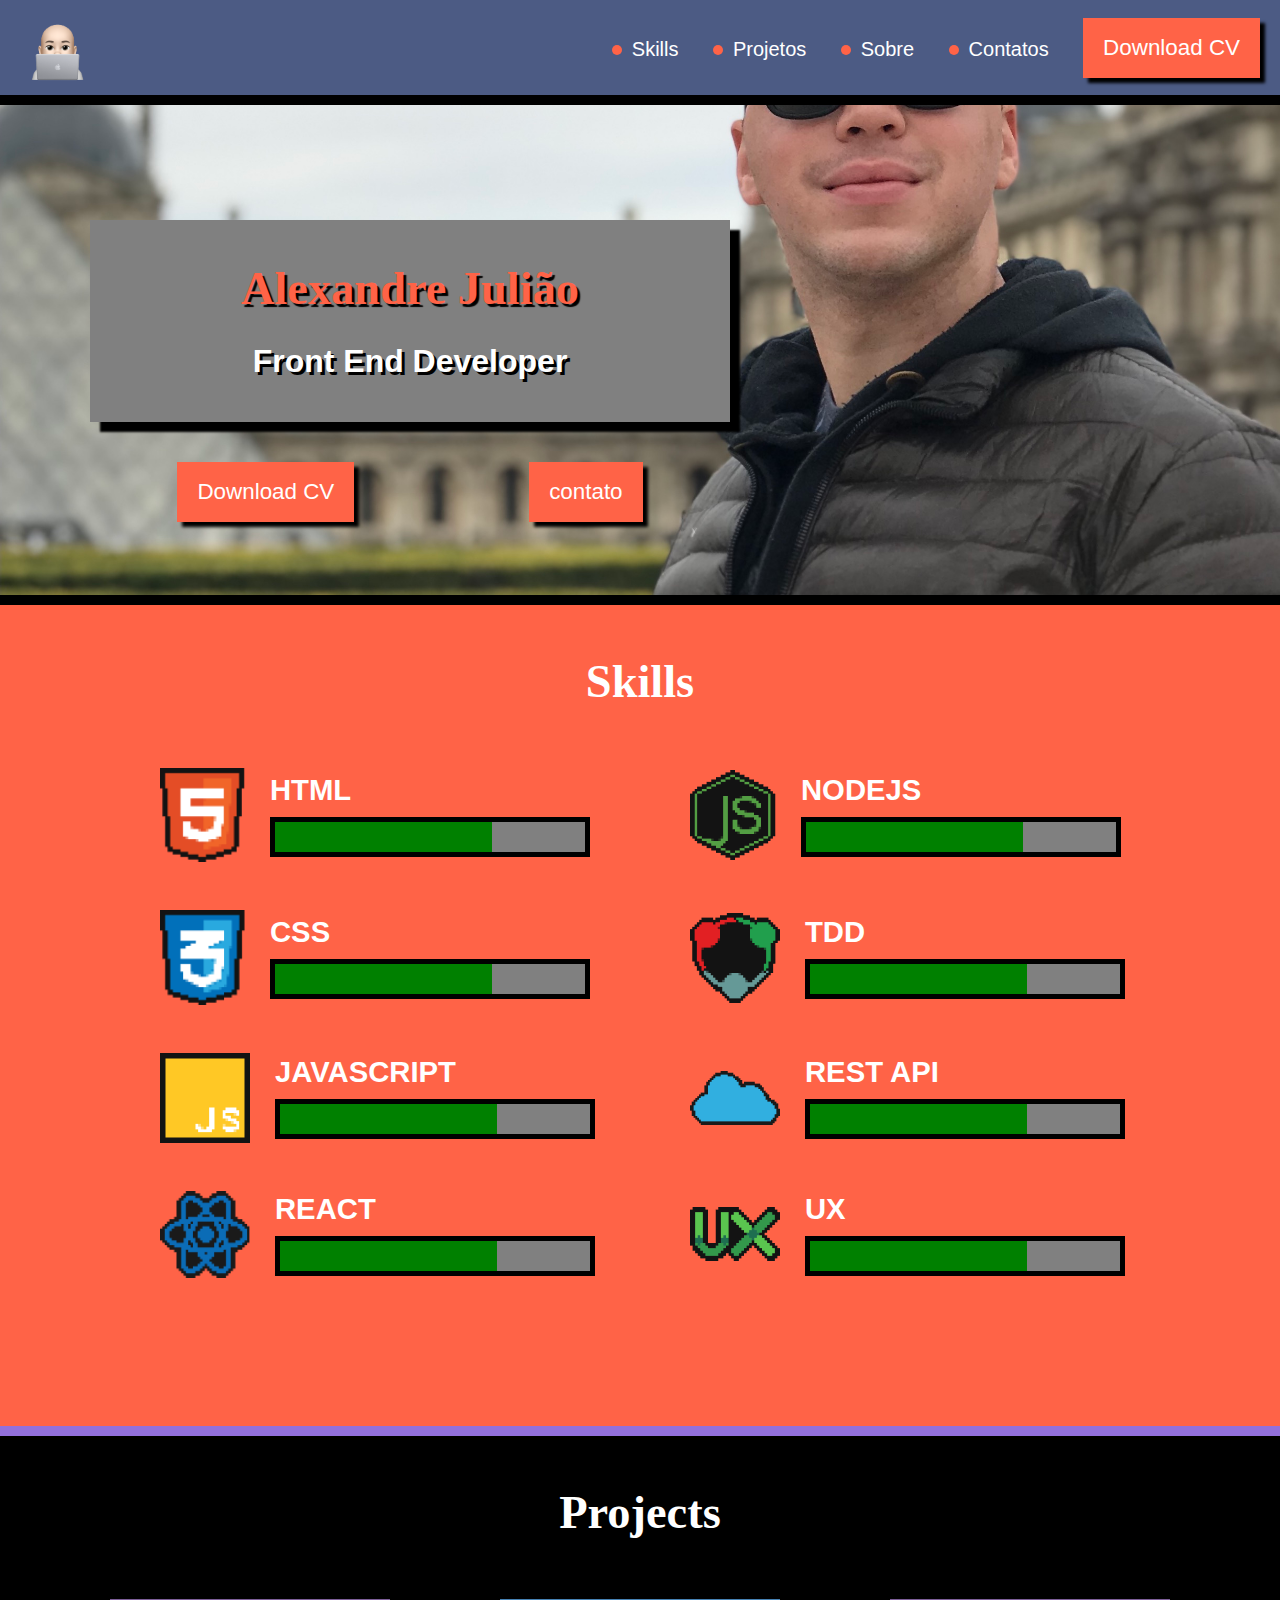
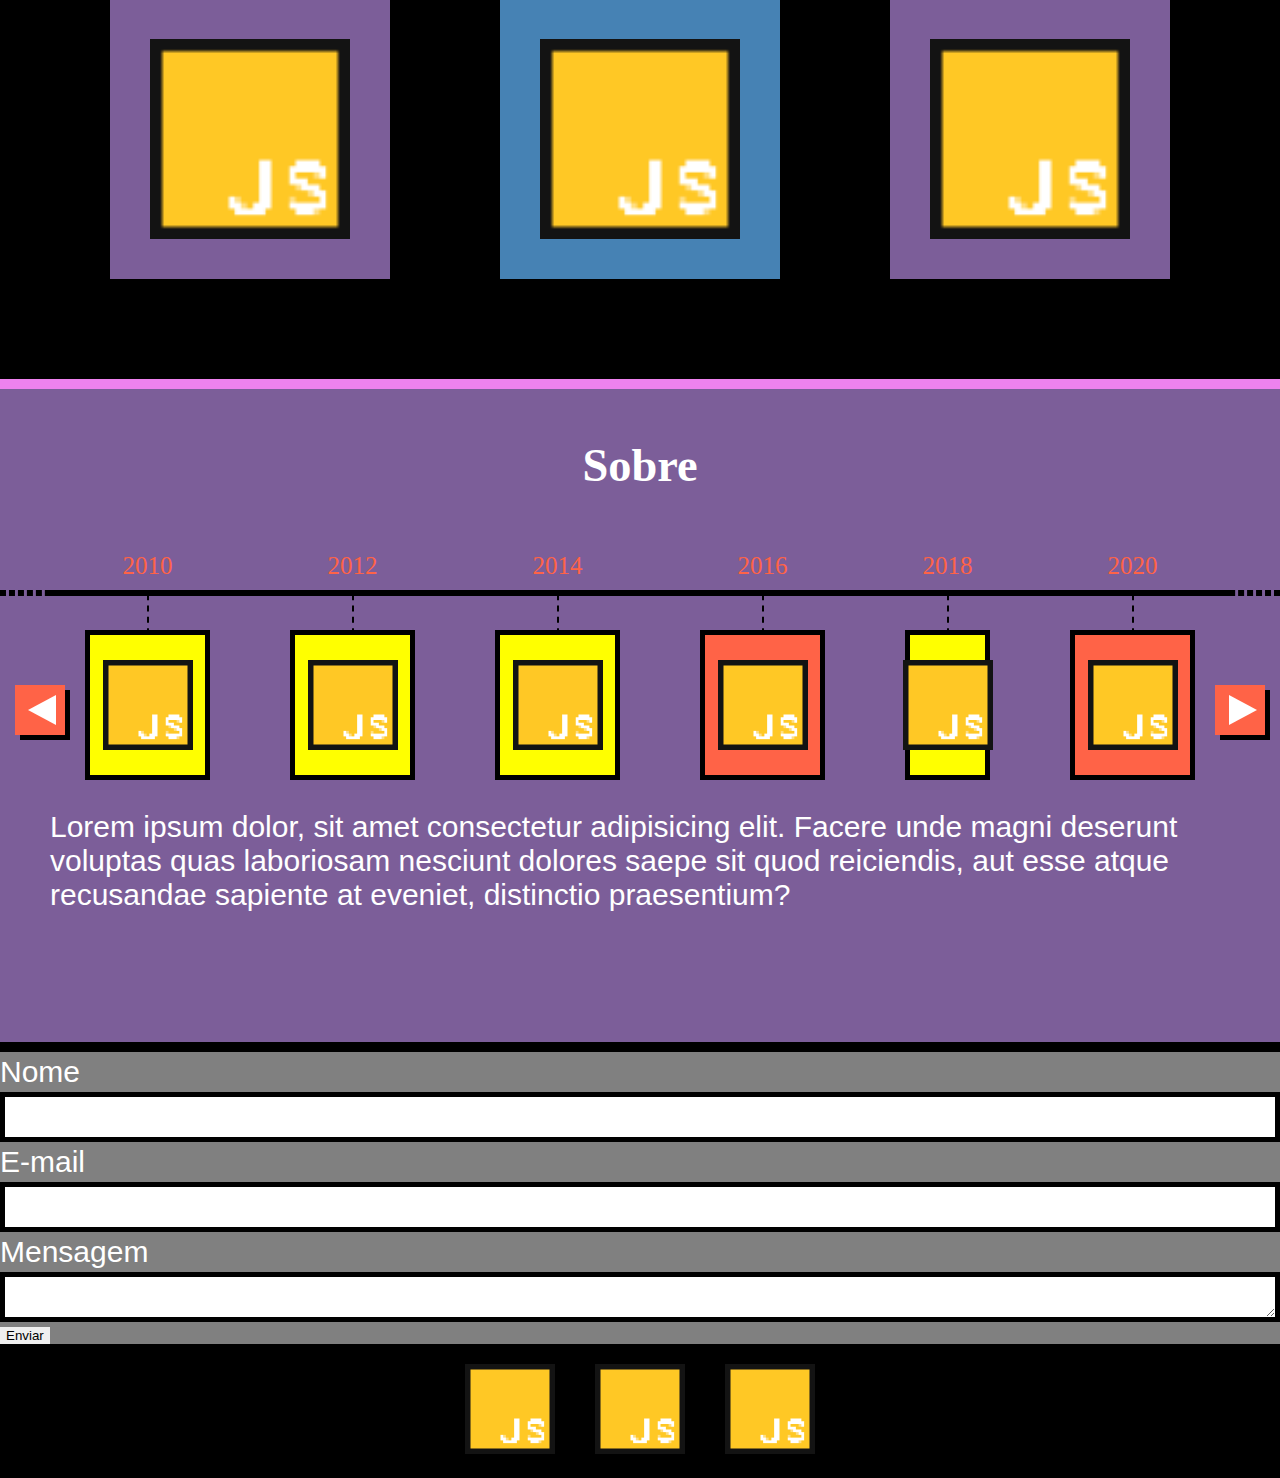
==== index.html @ 7140f74b "create main-input component" ====
<!DOCTYPE html>
<html lang="pt-BR">

<head>
  <meta charset="UTF-8">
  <meta http-equiv="X-UA-Compatible" content="IE=edge">
  <meta name="viewport" content="width=device-width, initial-scale=1.0">
  <link rel="stylesheet" href="css/reset.css">
  <link rel="stylesheet" href="css/components/main-input.css">
  <link rel="stylesheet" href="css/components/main-title.css">
  <link rel="stylesheet" href="css/components/button-arrow.css">
  <link rel="stylesheet" href="css/components/main-subtitle.css">
  <link rel="stylesheet" href="css/components/main-box.css">
  <link rel="stylesheet" href="css/components/main-button.css">
  <link rel="stylesheet" href="css/components/main-action.css">
  <link rel="stylesheet" href="css/components/main-header.css">
  <link rel="stylesheet" href="css/components/logo.css">
  <link rel="stylesheet" href="css/components/main-banner.css">
  <link rel="stylesheet" href="css/components/main-section.css">
  <link rel="stylesheet" href="css/components/skill-tec.css">
  <link rel="stylesheet" href="css/components/progress-bar.css">
  <link rel="stylesheet" href="css/components/wrapper-skill.css">
  <link rel="stylesheet" href="css/components/card-project.css">
  <link rel="stylesheet" href="css/components/wrapper-card.css">
  <link rel="stylesheet" href="css/components/main-description.css">
  <link rel="stylesheet" href="css/components/node-card.css">
  <link rel="stylesheet" href="css/components/main-carousel.css">
  <link rel="stylesheet" href="css/components/main-footer.css">
  <link rel="stylesheet" href="css/components/main-label.css">

  <title>Alexandre Julião</title>

</head>

<body>
  <header class="main-header">
    <img src="assets/img/me.png" alt="logo" class="logo">
    <nav>
      <a class="main-action" href="" lang="en">Skills</a>
      <a class="main-action" href="">Projetos</a>
      <a class="main-action" href="">Sobre</a>
      <a class="main-action" href="">Contatos</a>
      <a class="main-button" href="" lang="en">Download CV</a>
    </nav>
  </header>

  <section class="main-banner">
    <div class="wrapper">

      <div class="main-box">
        <h1 class="main-title"> Alexandre Julião</h1>
        <h2 class="main-subtitle">Front End Developer</h2>
      </div>

      <div class="navigation">
        <a class="main-button" href="" lang="en">Download CV</a>
        <a class="main-button" href="" lang="en">contato</a>
      </div>
    </div>
  </section>
  <section class="main-section">
    <h1 class="main-title -second">Skills</h1>
    <div class="wrapper-skill">
      <article class="skill-tec">
        <img class="icon" src="/img/ico_html5.png" alt="Logo HTML">
        <div class="right">
          <h3 class="title">HTML</h3>
          <progress class="progress-bar" max="100" value="70">70%</progress>
        </div>
      </article>
      <article class="skill-tec">
        <img class="icon" src="/img/ico_nodejs.png" alt="Logo css3">
        <div class="right">
          <h3 class="title">NODEJS</h3>
          <progress class="progress-bar" max="100" value="70">70%</progress>
        </div>

      </article>
      <article class="skill-tec">

        <img class="icon" src="/img/ico_css3.png" alt="Logo HTML">
        <div class="right">
          <h3 class="title">CSS</h3>
          <progress class="progress-bar" max="100" value="70">70%</progress>
        </div>

      </article>
      <article class="skill-tec">

        <img class="icon" src="/img/ico_tdd.png" alt="Logo css3">
        <div class="right">
          <h3 class="title">TDD</h3>
          <progress class="progress-bar" max="100" value="70">70%</progress>
        </div>

      </article>
      <article class="skill-tec">

        <img class="icon" src="/img/ico_js.png" alt="Logo HTML">
        <div class="right">
          <h3 class="title">JAVASCRIPT</h3>
          <progress class="progress-bar" max="100" value="70">70%</progress>
        </div>

      </article>
      <article class="skill-tec">

        <img class="icon" src="/img/ico_restapi.png" alt="Logo css3">
        <div class="right">
          <h3 class="title">REST API</h3>
          <progress class="progress-bar" max="100" value="70">70%</progress>
        </div>

      </article>
      <article class="skill-tec">

        <img class="icon" src="/img/ico_react.png" alt="Logo HTML">
        <div class="right">
          <h3 class="title">REACT</h3>
          <progress class="progress-bar" max="100" value="70">70%</progress>
        </div>

      </article>
      <article class="skill-tec">

        <img class="icon" src="/img/ico_ux.png" alt="Logo css3">
        <div class="right">
          <h3 class="title">UX</h3>
          <progress class="progress-bar" max="100" value="70">70%</progress>
        </div>

      </article>
    </div>
  </section>

  <section class="main-section -bgBlack -bdFirst">
    <h2 class="main-title -second">Projects</h2>
    <div class="wrapper-card">
      <a href="https://github.com/alejuliao" target="_blank">
        <figure class="card-project">
          <img src="/img/ico_js.png" alt="projeto1">
        </figure>
      </a>
      <a href="https://github.com/alejuliao" target="_blank">
        <figure class="card-project -blue">
          <img src="/img/ico_js.png" alt="projeto1">
        </figure>
      </a>
      <a href="https://github.com/alejuliao" target="_blank">
        <figure class="card-project -red">
          <img src="/img/ico_js.png" alt="projeto1">
        </figure>
      </a>
    </div>
  </section>

  <section class="main-section -bgSecond -bdBlack">
    <h3 class="main-title -second"> Sobre </h3>

    <section class="main-carousel">
      <button class="button-arrow -left"><span class="content">Voltar</span></button>
      <div class="items">
        <div class="elements">




          <figure class="node-card">
            <figcaption class="title">2010</figcaption>
            <div class="logo">
              <img src="/img/ico_js.png" alt="js">
            </div>
          </figure>
          <figure class="node-card">
            <figcaption class="title">2012</figcaption>
            <div class="logo">
              <img src="/img/ico_js.png" alt="js">
            </div>
          </figure>
          <figure class="node-card">
            <figcaption class="title">2014</figcaption>
            <div class="logo">
              <img src="/img/ico_js.png" alt="js">
            </div>
          </figure>
          <figure class="node-card -first">
            <figcaption class="title">2016</figcaption>
            <div class="logo">
              <img src="/img/ico_js.png" alt="js">
            </div>
          </figure>
          <figure class="node-card -clean">
            <figcaption class="title">2018</figcaption>
            <div class="logo">
              <img src="/img/ico_js.png" alt="js">
            </div>
          </figure>
          <figure class="node-card -first">
            <figcaption class="title">2020</figcaption>
            <div class="logo">
              <img src="/img/ico_js.png" alt="js">
            </div>
          </figure>
        </div>
      </div>
      <button class="button-arrow -right"><span class="content">Avançar</span></button>
    </section>
    <p class="main-description">
      Lorem ipsum dolor, sit amet consectetur adipisicing elit. Facere unde magni deserunt voluptas quas laboriosam
      nesciunt dolores saepe sit quod reiciendis, aut esse atque recusandae sapiente at eveniet, distinctio praesentium?
    </p>
  </section>
  <form action="">
    <label for="name" class="main-label">Nome</label>
    <input id="name" type="text" class="main-input">

    <label for="email" class="main-label">E-mail</label>
    <input id="email" type="email" class="main-input">

    <label for="message" class="main-label">Mensagem</label>
    <textarea name="message" id="message" class="main-input"></textarea>

    <button type="submit">Enviar</button>
  </form>

  <footer class="main-footer">
    <a href="#" class="action">
      <img src="/img/ico_js.png" alt="logo" target="_blank">
    </a>
    <a href="#" class="action">
      <img src="/img/ico_js.png" alt="logo" target="_blank">
    </a>
    <a href="#" class="action">
      <img src="/img/ico_js.png" alt="logo" target="_blank">
    </a>
  </footer>
  <script src="js/components/main-carousel.js"></script>
</body>

</html>
---- css/components/main-input.css ----
.main-input{
  border: 5px solid #000;
  font-size: 30px;
  box-sizing: border-box;
  height: 50px;
  padding-left: 5px;
  padding-right: 5px;
  width: 100%;
}
---- css/components/main-title.css ----
.main-title{
  font-family: fantasy; 
  font-size: 2.9rem;
  color: tomato;
  text-shadow: 3px 3px 1px #000;
}

.main-title.-second{
  color: #fff;
  text-shadow: none;
  text-align: center;
}
---- css/components/button-arrow.css ----
.button-arrow{
  width: 50px ;
  height:  50px;
  background-color: tomato;
  box-shadow: 5px 5px 0 #000;
  cursor: pointer;
} 
.button-arrow .content{
  display: none;
}
.button-arrow::before{
  content: '';
  display: block;
  box-sizing: border-box;
  width: 15px;
  height: 15px;
  border: 15px solid transparent;
  /* border: 20px solid blue;
  border-top-color: black;
  border-bottom-color: green; */
  border-left:28px solid white;
  transform: translateX(8px);
}
.button-arrow.-left::before{
  transform: rotate(180deg) translateX(8px);
}
---- css/components/main-subtitle.css ----
.main-subtitle{
  font-size: 2rem;
  text-shadow: 3px 3px 0 #000;
  color: #fff;
}
---- css/components/main-box.css ----
.main-box {
  display: inline-block;
  background-color: gray;
  box-shadow: 10px 10px 2px #000;
  text-align: center;
  padding: 42px 44px;
}
.main-box .main-title {
  margin-bottom: 28px;
}
---- css/components/main-button.css ----
.main-button {
  display: inline-block;
  background-color: tomato;
  text-decoration: none;
  height: 60px;
  font-size: 1.4rem;
  color: #fff;
  line-height: 60px;
  padding-left: 20px;
  padding-right: 20px;
  box-shadow: 5px 5px 3px #000;
  transition: transform 0.2s linear;
  /* , opacity 200ms ease-in-out; */
}
.main-button:hover {
  transform: scale(1.08);
  /* opacity: 0.8; */
}
---- css/components/main-action.css ----
.main-action{
  display: inline-flex;
  align-items: center;
  color:#fff;
  font-size: 20px;
  font-weight: 500;
  text-decoration: none;
  margin-right: 30px;
}  
.main-action::before {
  content: "";
  background-color: tomato;
  width: 10px;
  height: 10px;
  margin-right: 10px;
  border-radius: 50px;
}
---- css/components/main-header.css ----
.main-header {
  display: flex;
  align-items: center;
  justify-content: space-between;
  background-color: #4C5B84;
  border-bottom: 10px solid #000;
  padding: 10px 20px;
}
---- css/components/logo.css ----
.logo {
  max-width: 75px;
}
---- css/components/main-banner.css ----
.main-banner {
  box-sizing: border-box;
  background-image: url(../../assets/img/photo.jpg);
  background-repeat: no-repeat;
  background-position: center;
  background-size: 100%;
  height: 500px;
  border-bottom: 10px solid #000;
  padding-top: 115px;
  padding-left: 90px;
}

.main-banner .wrapper{
  display: flex;
  flex-direction: column;
  width: 640px;
}

.main-banner .main-box {

  margin-bottom: 40px;
}

.main-banner .navigation{
  display: flex;
  justify-content: space-around;
}
---- css/components/main-section.css ----
.main-section {
  background-color: tomato;
  padding-top: 50px;
  padding-bottom: 100px;
  border-bottom: 10px solid mediumpurple;
}

.main-section .main-title{
  margin-bottom: 60px;
}
.main-section.-bgBlack{
  background-color: #000;
}
.main-section.-bdFirst{
border-color: violet;
}
.main-section.-bgSecond {
  background-color: #7C5e99;
}
.main-section.-bdBlack {
  border-color: #000;
}
---- css/components/skill-tec.css ----
.skill-tec {
  display: flex;
  align-items: center;
  font-family: 'Segoe UI', Tahoma, Geneva, Verdana, sans-serif;
  font-size: 25px;
  color: #fff;
}
.skill-tec .icon{
  margin-right: 25px;
  width: 90px;
}

.skill-tec .right {
  display: flex;
  flex-direction: column;
  justify-content: space-around;
}

.skill-tec .title {
  margin-bottom: 10px;
}
---- css/components/progress-bar.css ----
.progress-bar {
  box-sizing: border-box;
  background-color: #fff;
  border: 5px solid #000;
  height: 40px;
}
progress {
  -webkit-appearance: none;
}
.progress-bar::-moz-progress-bar,
.progress-bar::-webkit-progress-bar{
  background-color: #7C5E99;
}
---- css/components/wrapper-skill.css ----
.wrapper-skill{
  display: flex;
  flex-wrap: wrap;
  max-width: 960px;
  margin-left: auto;
  margin-right: auto;
}
.wrapper-skill .skill-tec {
  width: 430px;
  margin-bottom: 48px;
}
.wrapper-skill .skill-tec:nth-child(odd) {
  margin-right: 100px;
}

.wrapper-skill .progress-bar {
  width: 320px;
}
---- css/components/card-project.css ----
.card-project{
  display: flex;
  justify-content: center;
  align-items: center;
  background-color: #7C5E99;
  width: 280px;
  height: 280px;
}
.card-project img {
  width: 200px;
  height: 200px;
}

.card-project.-blue{
  background-color: steelblue;
}
---- css/components/wrapper-card.css ----
.wrapper-card{
  display: flex;
  justify-content: space-evenly;
}
---- css/components/main-description.css ----
.main-description {
  color: #fff;
  font-size: 30px;
  font-weight: 300;
  height: 1.2;
  padding-left: 50px;
  padding-right: 50px;
}
---- css/components/node-card.css ----
.node-card {
  display: inline-flex;
  flex-direction: column;
  align-items: center;
  position: relative;
}
.node-card::before {
  content: '';
  box-sizing: border-box;
  position: absolute;
  height: 0px;
  width: 40px;
  border-top: 2.5px dashed #000;
  transform: rotate(90deg) translateX(-62%);
  bottom: 140px;
}
.node-card .title{
  font-family: fantasy; 
  font-size: 25px;
  font-weight: 400;
  color: tomato;
  margin-bottom: 50px;
}
.node-card .logo{
  display: flex;
  align-items: center;
  justify-content: center;
  height: 140px;
  border: 5px solid #000;
  padding-left:  20px;
  padding-right: 20px;
  background-color: yellow;
}
.node-card.-clean .logo{
  padding: 0;
}

.node-card.-first .logo{
  background-color: tomato;
}
---- css/components/main-carousel.css ----
.main-carousel {
  display: flex;
  justify-content: space-between;
  position: relative;
  padding-left: 85px;
  padding-right: 85px;
} 
.main-carousel::after{
  content: '';
  position: absolute;
  box-sizing: border-box;
  left: 50px;
  top: 38px;
  display: block;
  height: 6px;
  width: calc(100% - 100px);
  background-color: #000;
}
.main-carousel::before{
  content: '';
  position: absolute;
  box-sizing: border-box;
  left: 0;
  top: 38px;
  display: block;
  border: 3px dashed #000;
  width: 100%;
}
.main-carousel .button-arrow {
  position: absolute;
  bottom: 70px;
  transform: translateY(50%);
}
.main-carousel .button-arrow.-left{
  left: 15px;
}
.main-carousel .button-arrow.-right{
  right: 15px;
}

.main-carousel .items{
  width: 100%;
  overflow: hidden;
} 
.main-carousel .elements {
  display: flex;
  justify-content: space-between;
  transition: transform 100ms ease-in-out;
}
---- css/components/main-footer.css ----
.main-footer {
  background-color: #000;
  display: flex;
  justify-content: center;
  padding-top: 20px;
  padding-bottom: 20px;
}
.main-footer .action {
  margin-right: 20px;
  margin-left: 20px;
}
---- css/components/main-label.css ----
form{
  background-color:gray;
}
.main-label {
  font-size: 30px;
  font-weight: 300;
  line-height: 40px;
  color: #fff;
}
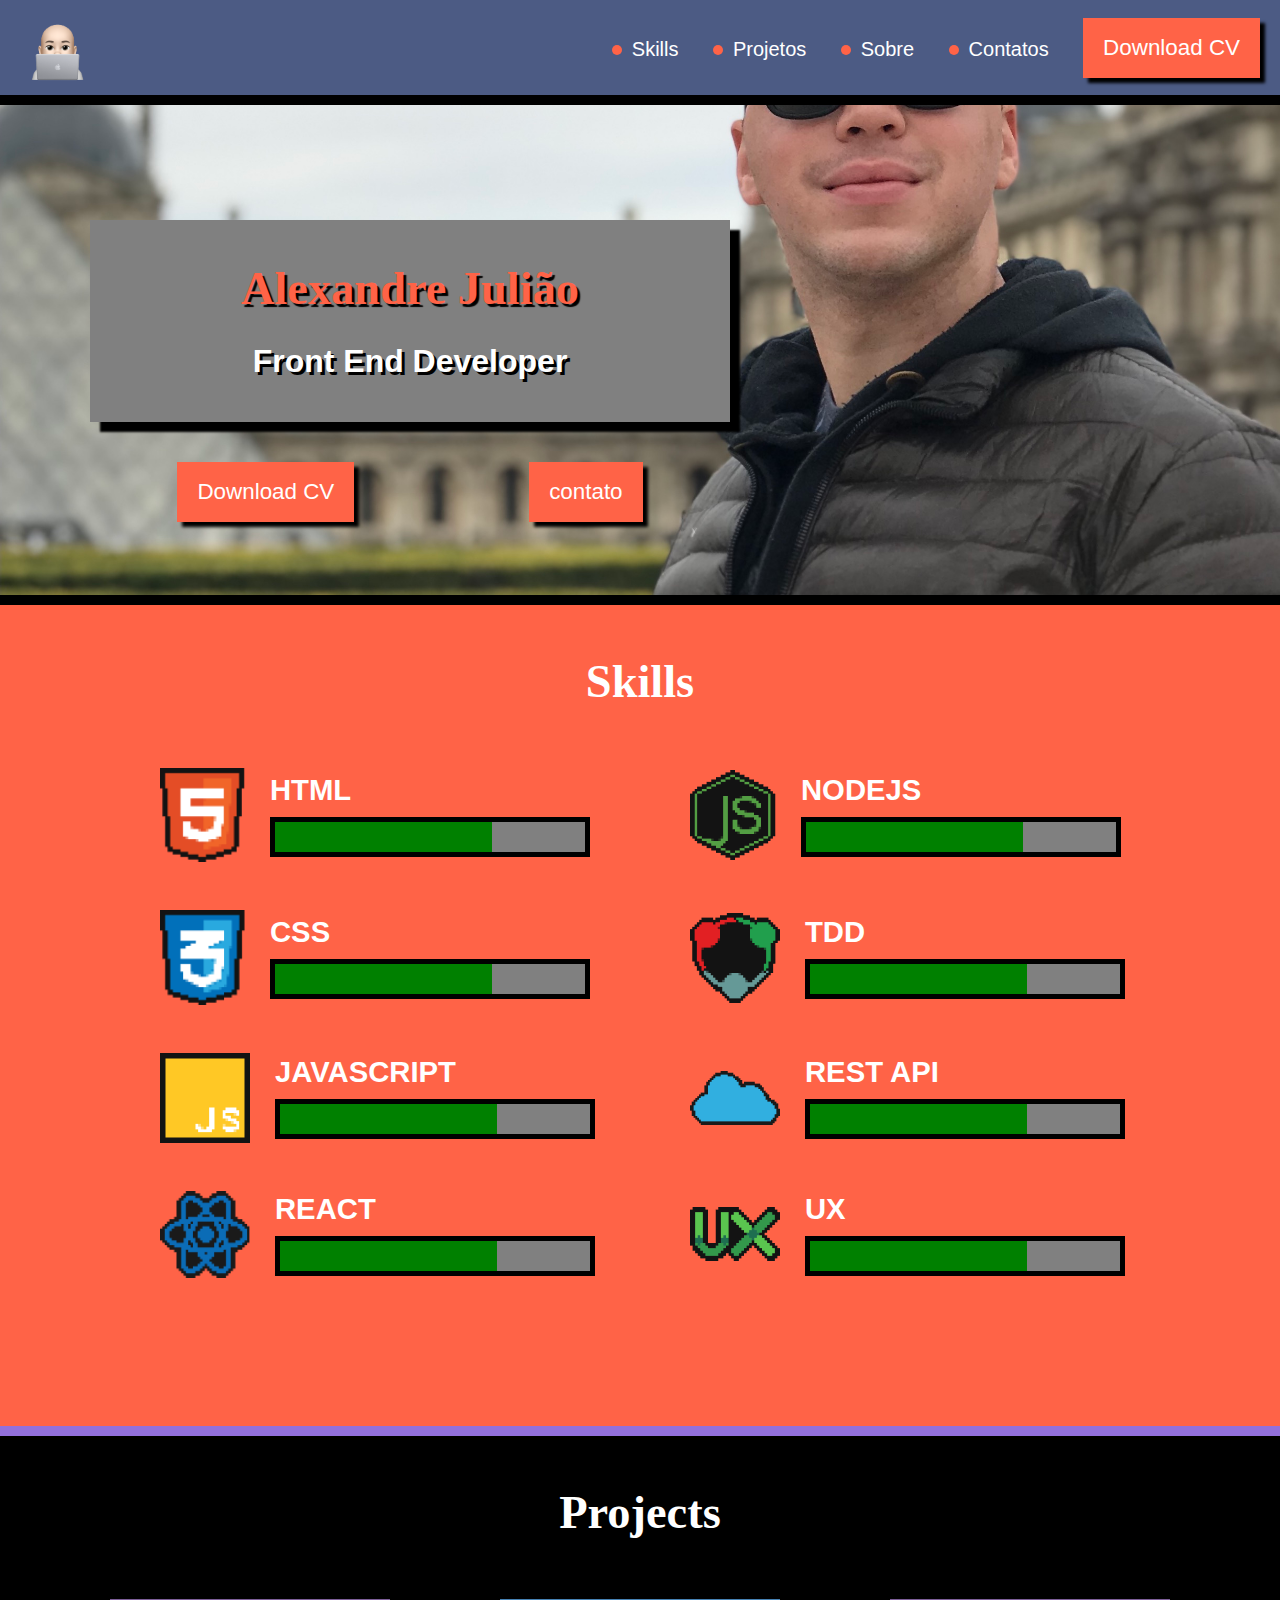
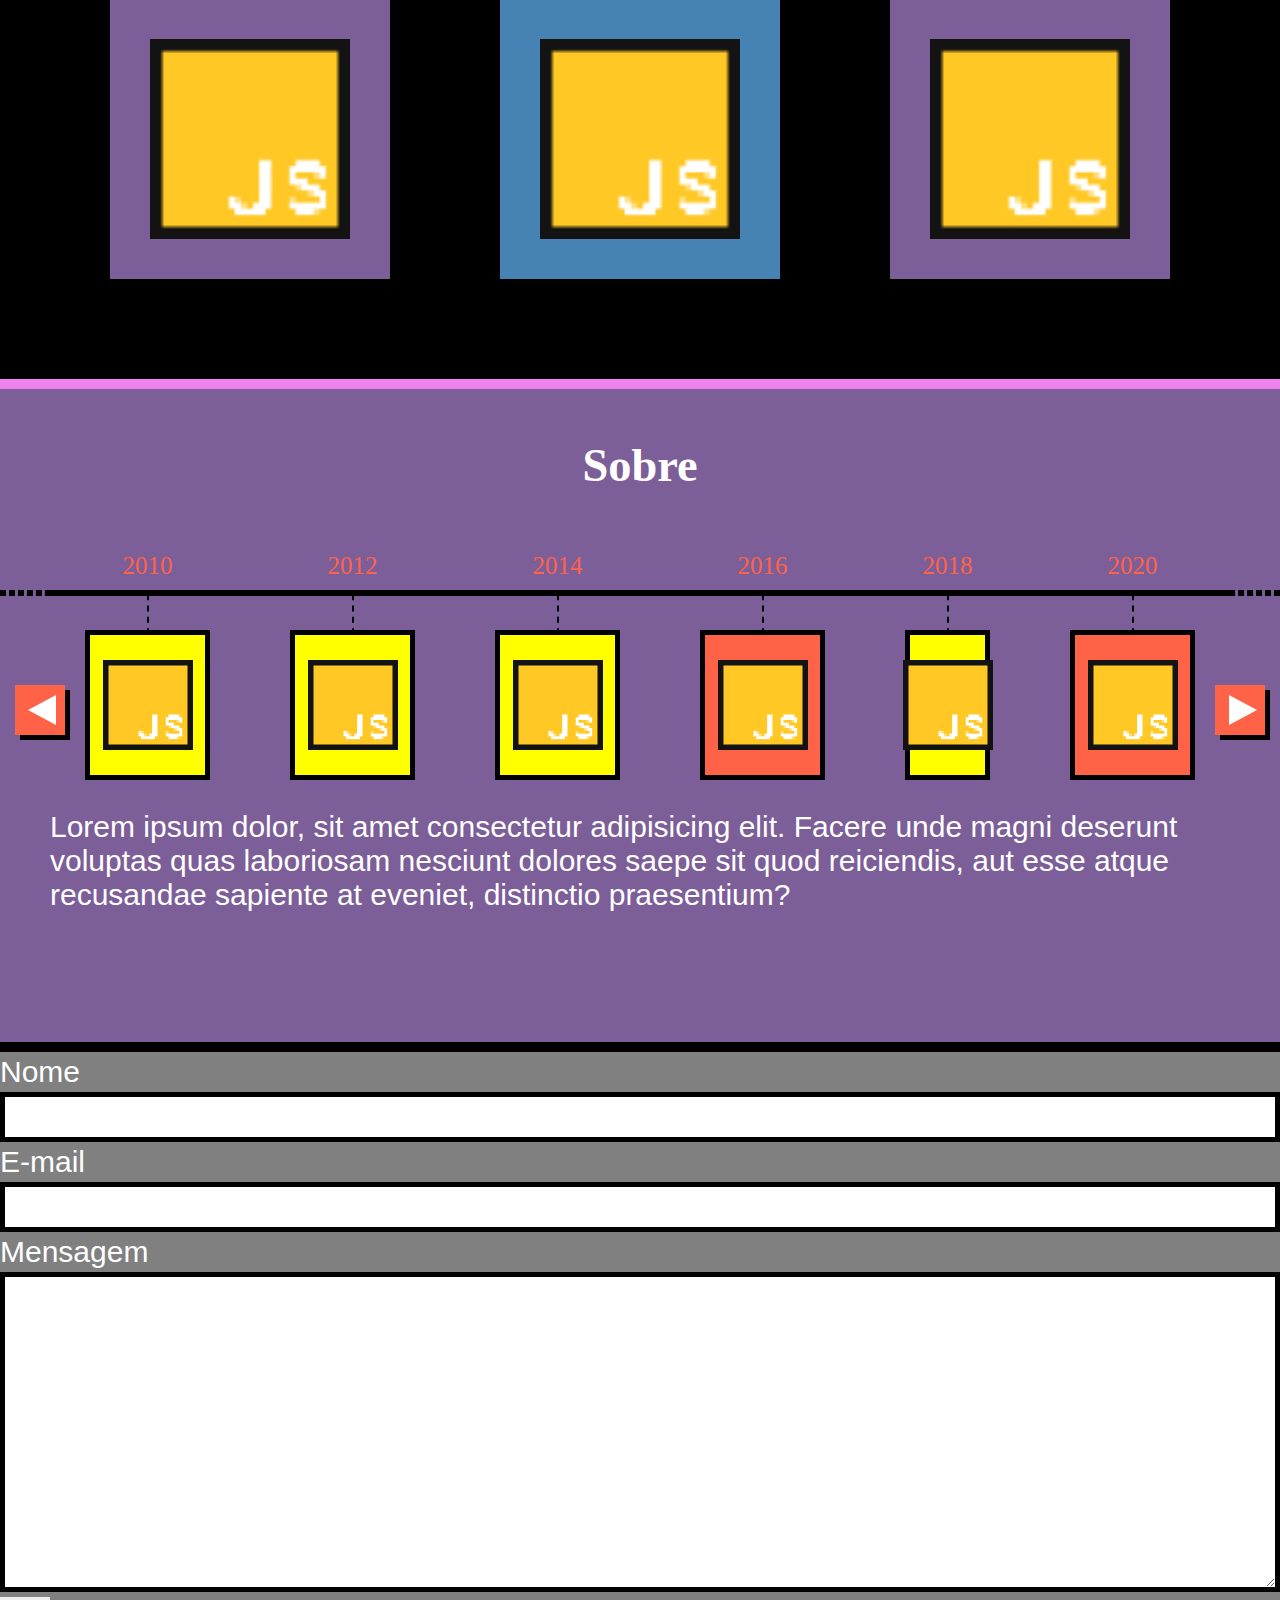
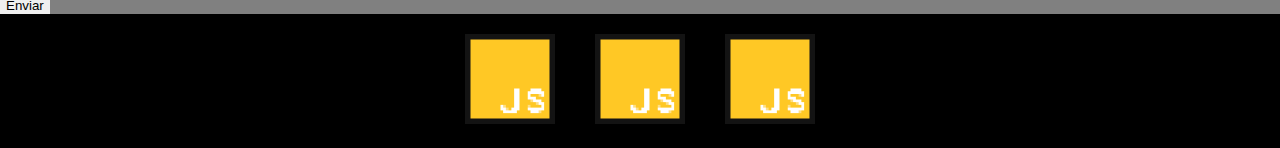
==== commit 72885128: "create variation to main-input" ====
--- a/index.html
+++ b/index.html
@@ -218,7 +218,7 @@
     <input id="email" type="email" class="main-input">
 
     <label for="message" class="main-label">Mensagem</label>
-    <textarea name="message" id="message" class="main-input"></textarea>
+    <textarea name="message" id="message" class="main-input -textarea"></textarea>
 
     <button type="submit">Enviar</button>
   </form>
--- a/css/components/main-input.css
+++ b/css/components/main-input.css
@@ -6,4 +6,8 @@
   padding-left: 5px;
   padding-right: 5px;
   width: 100%;
+}
+
+.main-input.-textarea{
+  height: 320px;
 }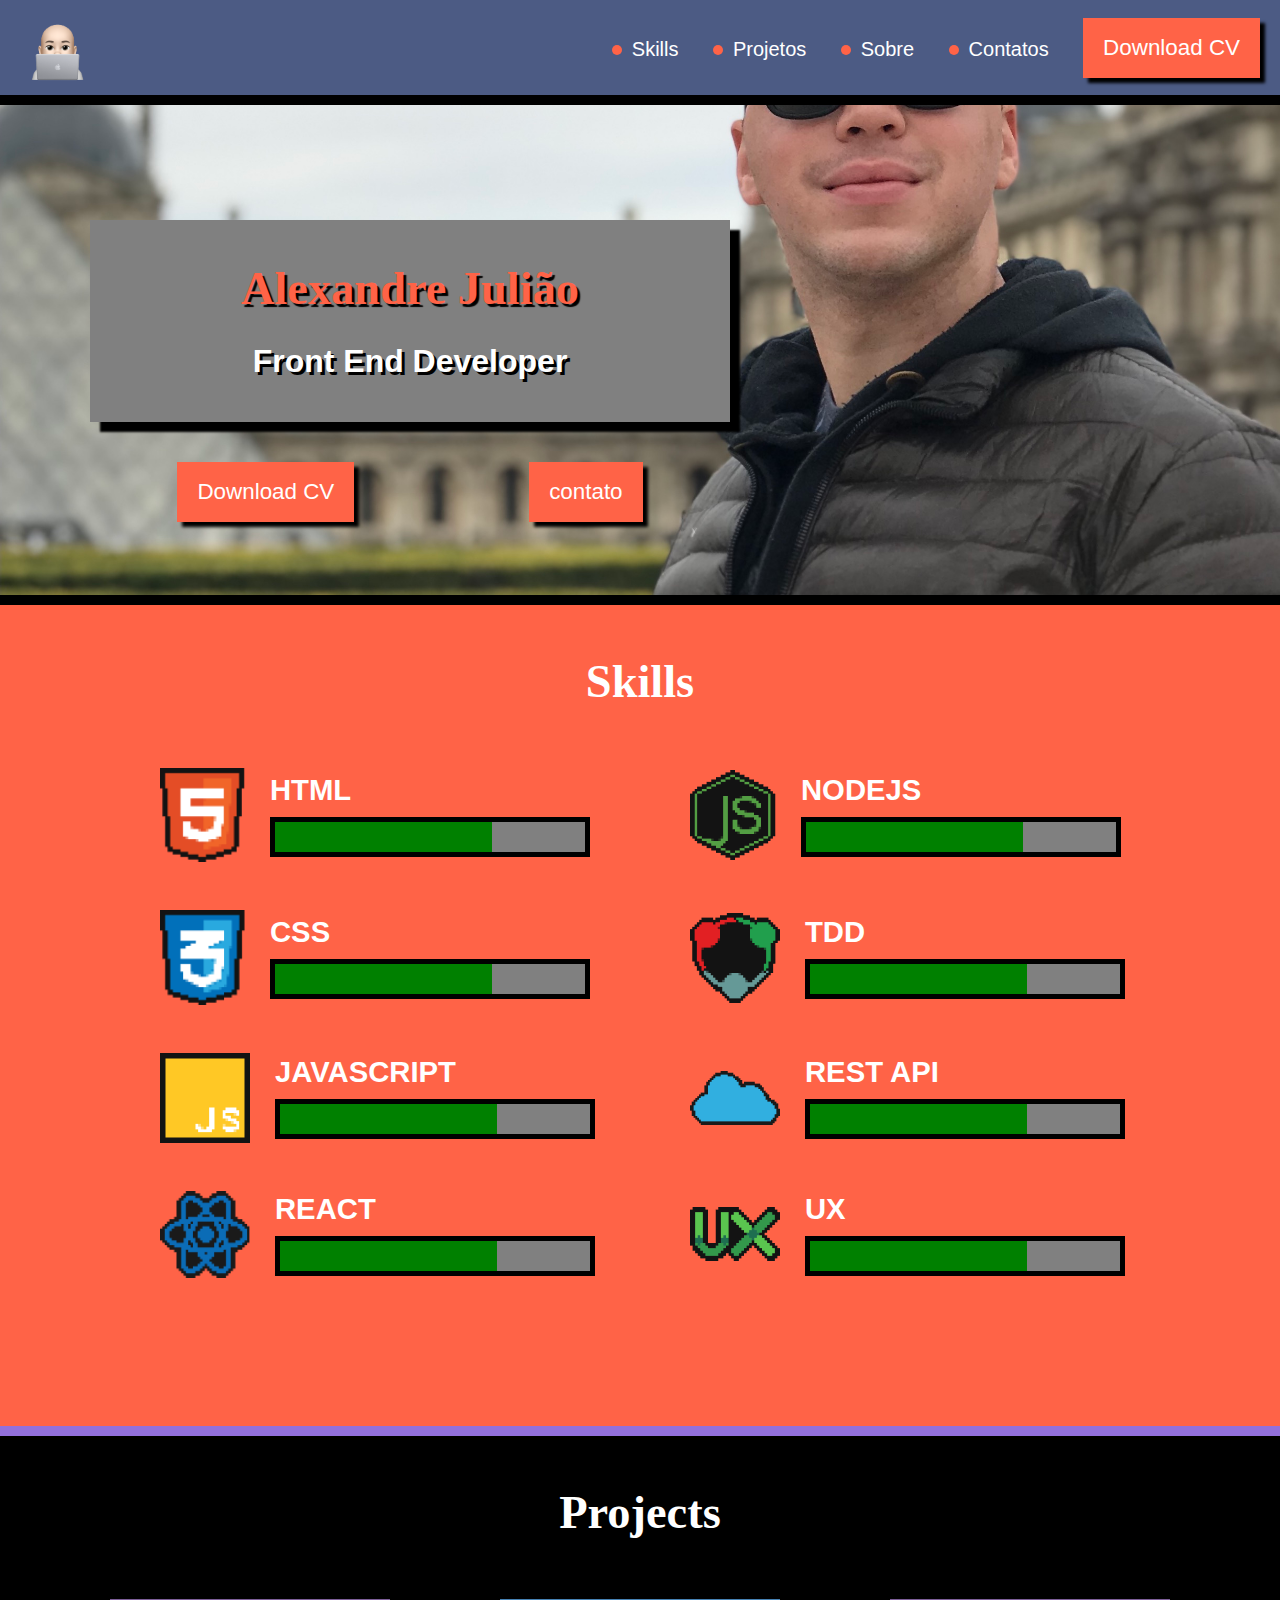
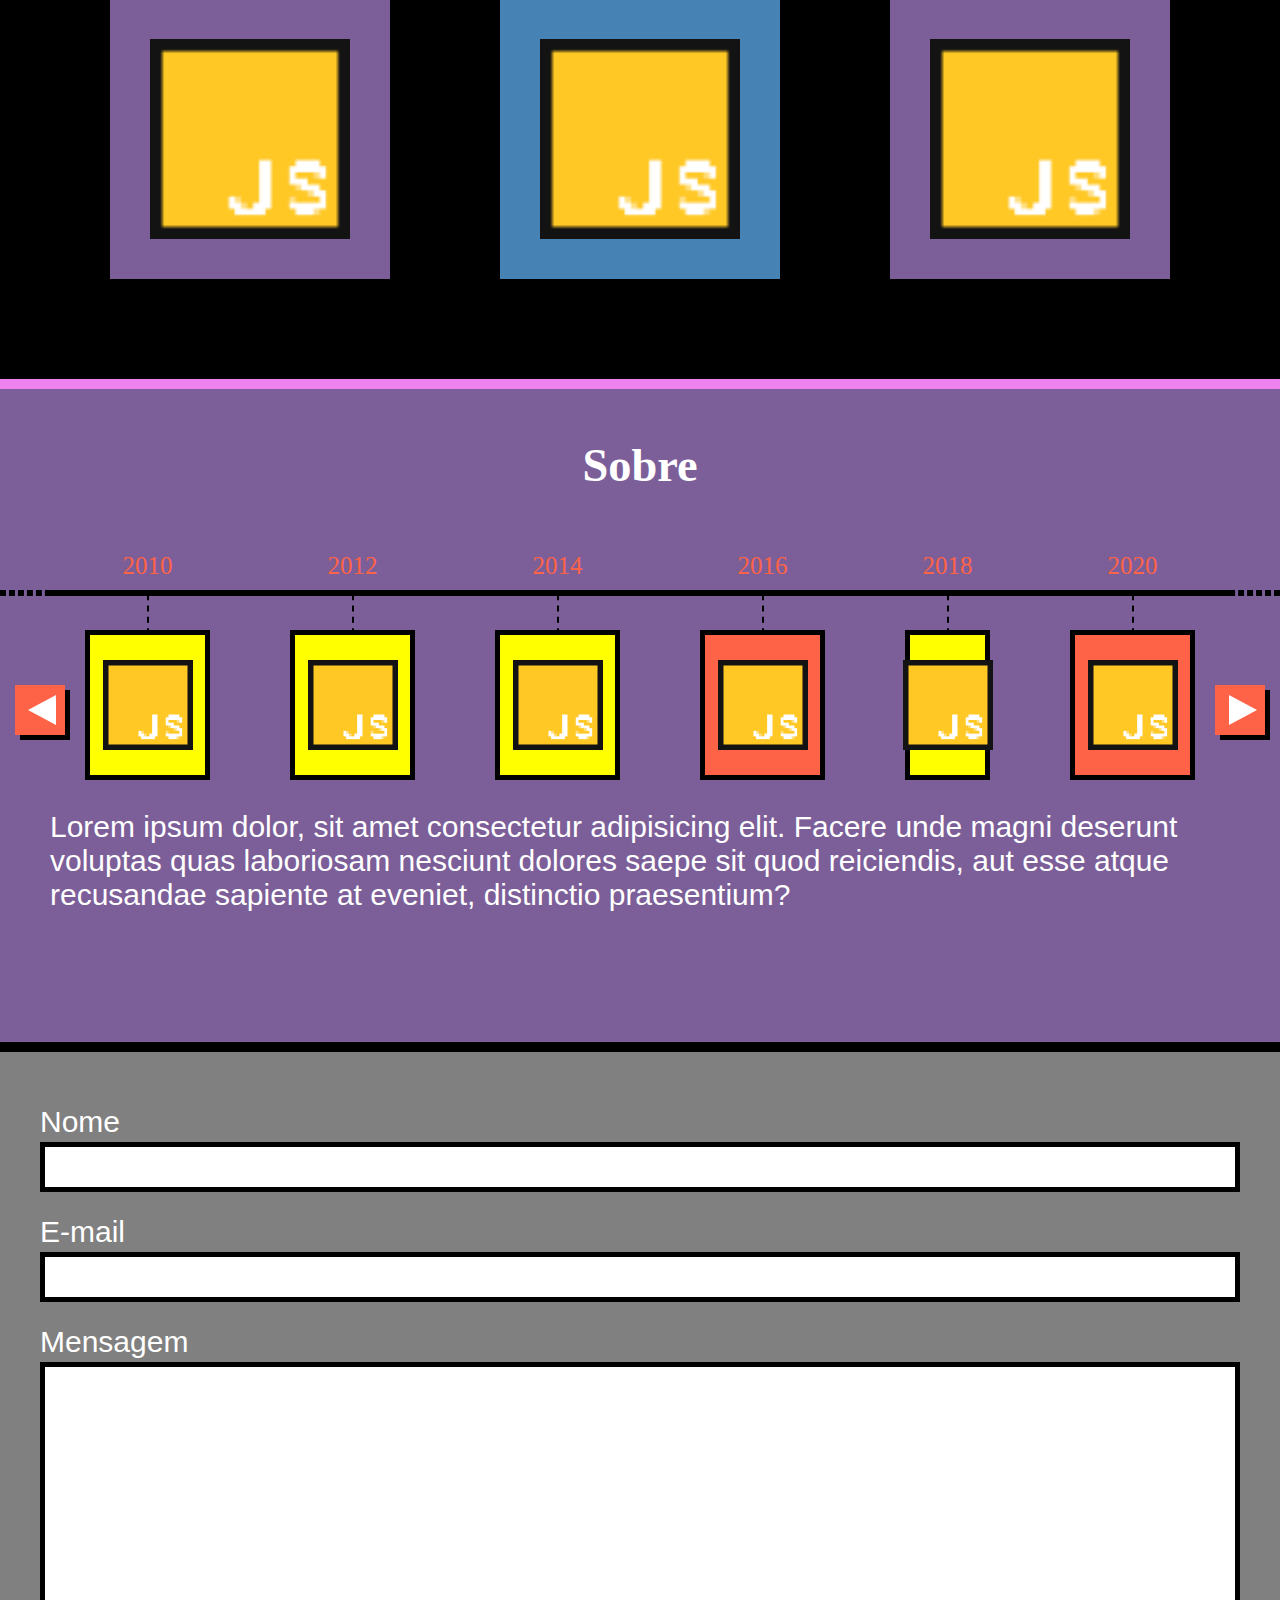
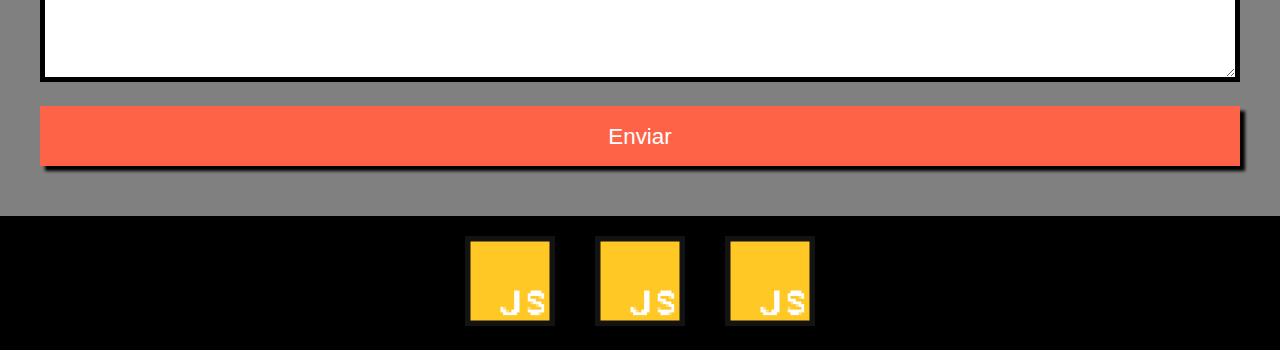
==== commit bdb6ccb9: "create main-form component" ====
--- a/index.html
+++ b/index.html
@@ -18,6 +18,7 @@
   <link rel="stylesheet" href="css/components/main-banner.css">
   <link rel="stylesheet" href="css/components/main-section.css">
   <link rel="stylesheet" href="css/components/skill-tec.css">
+  <link rel="stylesheet" href="css/components/main-form.css">
   <link rel="stylesheet" href="css/components/progress-bar.css">
   <link rel="stylesheet" href="css/components/wrapper-skill.css">
   <link rel="stylesheet" href="css/components/card-project.css">
@@ -210,7 +211,7 @@
       nesciunt dolores saepe sit quod reiciendis, aut esse atque recusandae sapiente at eveniet, distinctio praesentium?
     </p>
   </section>
-  <form action="">
+  <form action="" class="main-form">
     <label for="name" class="main-label">Nome</label>
     <input id="name" type="text" class="main-input">
 
@@ -220,7 +221,7 @@
     <label for="message" class="main-label">Mensagem</label>
     <textarea name="message" id="message" class="main-input -textarea"></textarea>
 
-    <button type="submit">Enviar</button>
+    <button type="submit" class="main-button -full">Enviar</button>
   </form>
 
   <footer class="main-footer">
--- a/css/components/main-button.css
+++ b/css/components/main-button.css
@@ -16,3 +16,7 @@
   transform: scale(1.08);
   /* opacity: 0.8; */
 }
+
+.main-button.-full {
+  width: 100%;
+}--- a/css/components/main-form.css
+++ b/css/components/main-form.css
@@ -0,0 +1,13 @@
+.main-form{
+  background-color:gray;
+  /* padding-left: 40px;
+  padding-right: 40px; */
+  padding: 50px 40px;
+}
+
+.main-form .main-input {
+  margin-bottom: 20px;
+}
+.main-form .main-input.textarea {
+margin-bottom: 48px;
+}--- a/css/components/main-label.css
+++ b/css/components/main-label.css
@@ -1,6 +1,4 @@
-form{
-  background-color:gray;
-}
+
 .main-label {
   font-size: 30px;
   font-weight: 300;
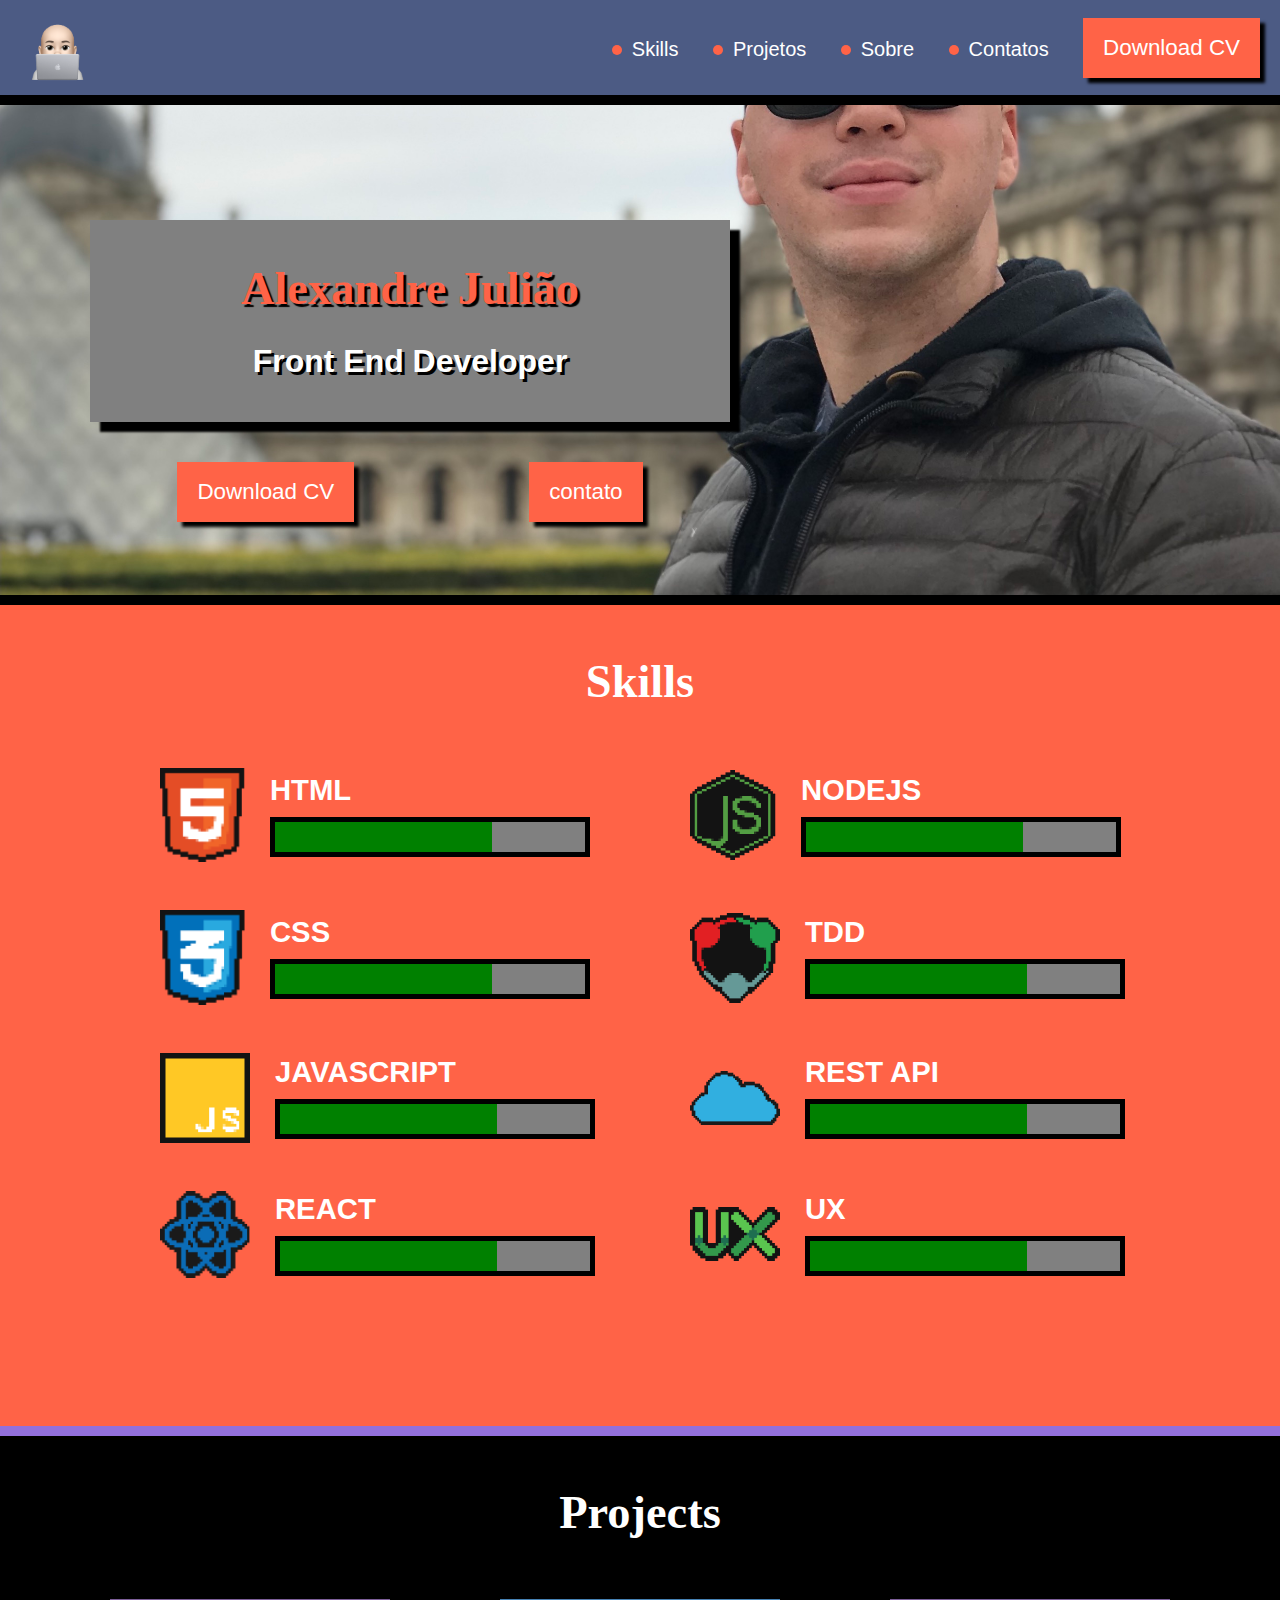
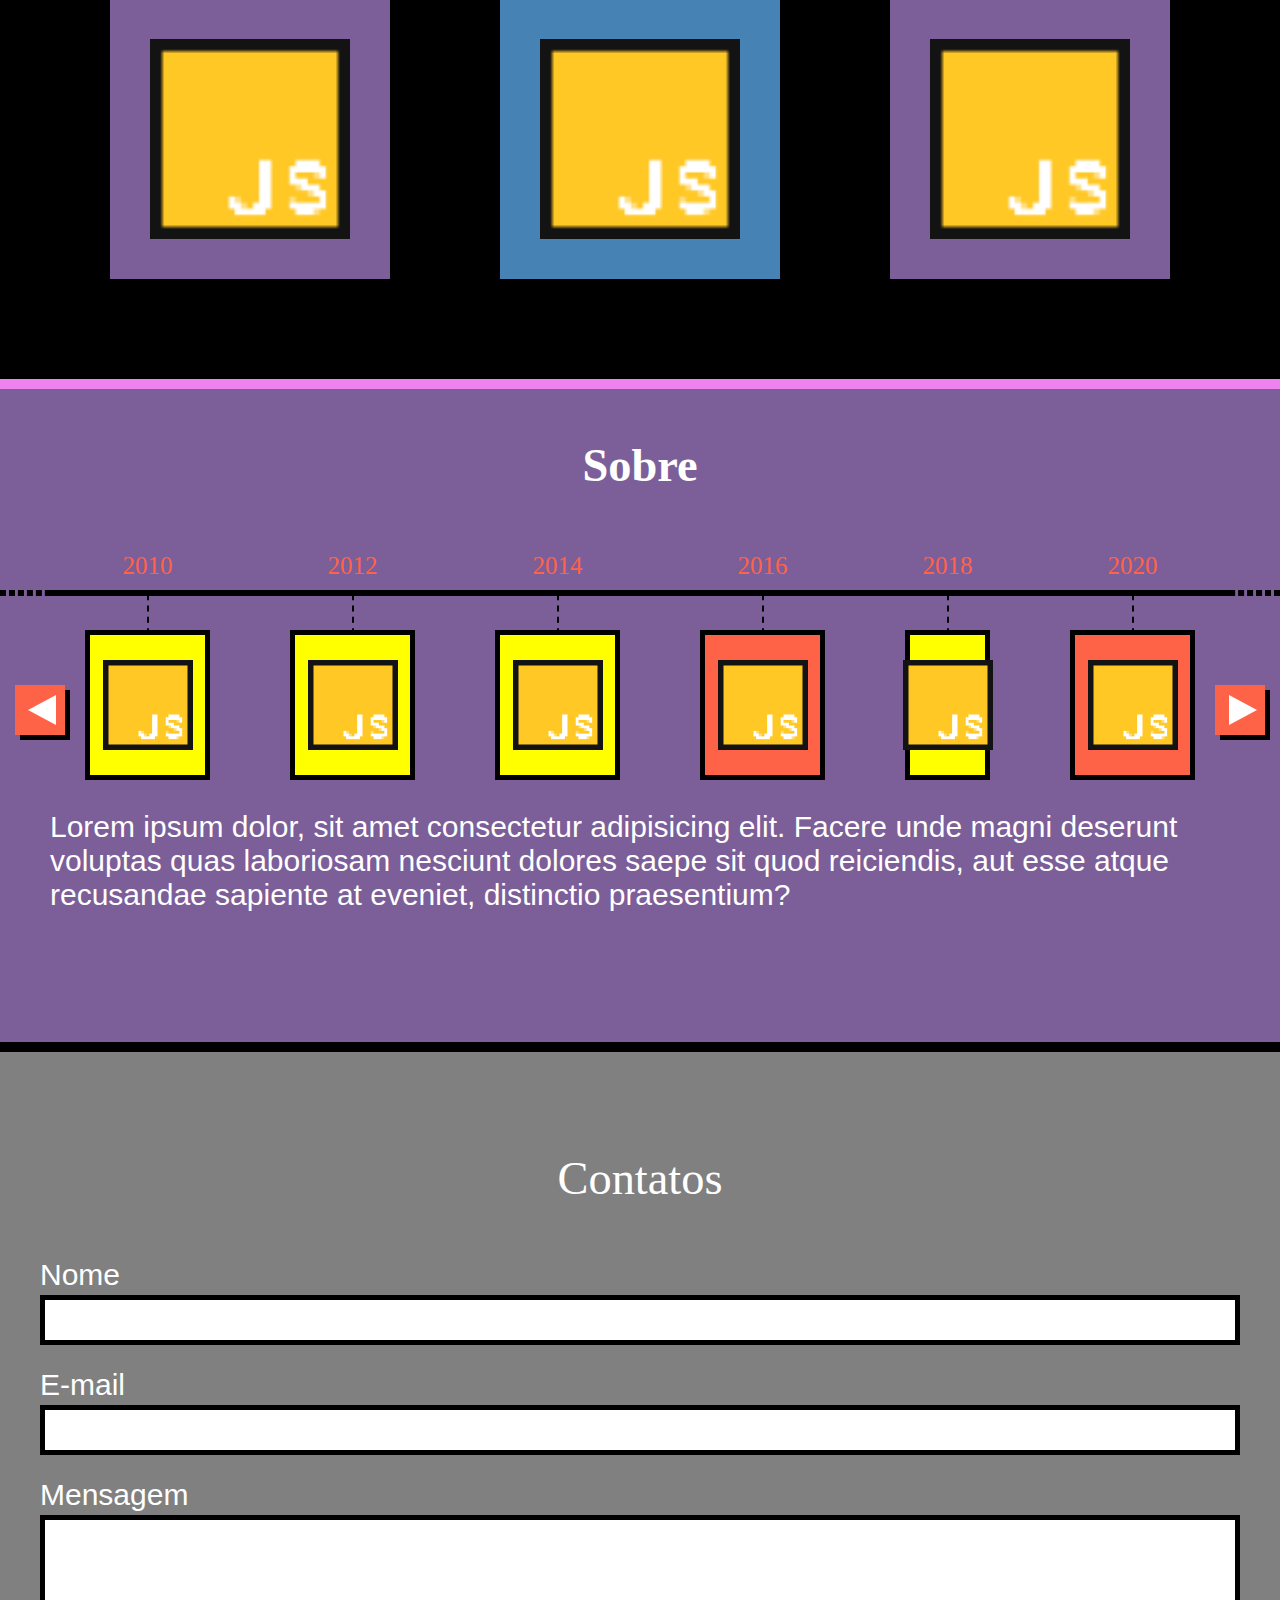
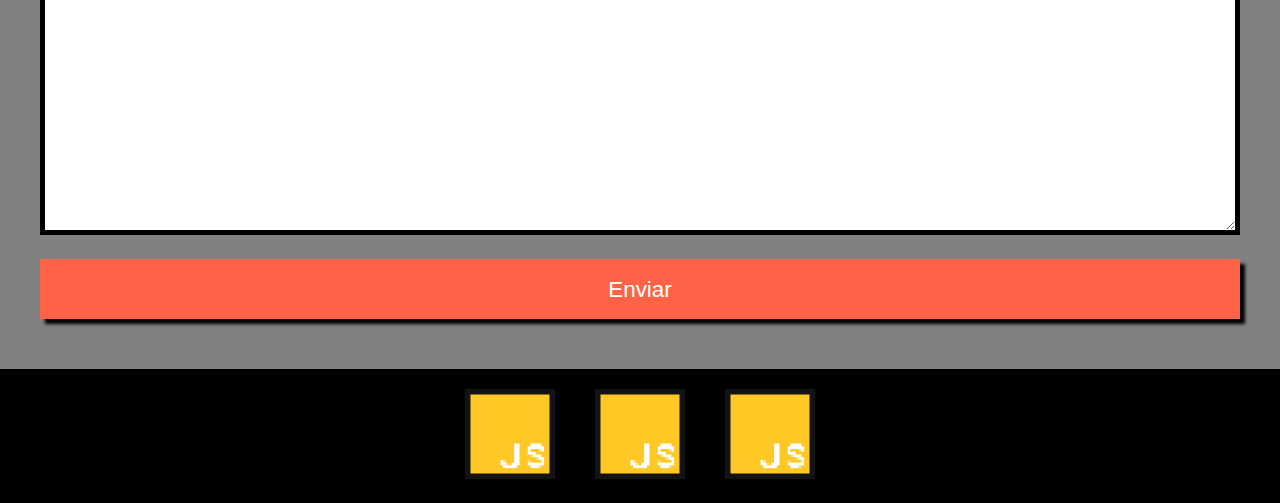
==== commit 99805863: "add main-title in main-form" ====
--- a/index.html
+++ b/index.html
@@ -212,6 +212,8 @@
     </p>
   </section>
   <form action="" class="main-form">
+    <legend class="main-title -second">Contatos</legend>
+
     <label for="name" class="main-label">Nome</label>
     <input id="name" type="text" class="main-input">
 
--- a/css/components/main-button.css
+++ b/css/components/main-button.css
@@ -10,6 +10,7 @@
   padding-right: 20px;
   box-shadow: 5px 5px 3px #000;
   transition: transform 0.2s linear;
+  cursor: pointer;
   /* , opacity 200ms ease-in-out; */
 }
 .main-button:hover {
@@ -19,4 +20,7 @@
 
 .main-button.-full {
   width: 100%;
+}
+.main-button.-full:hover{
+  transform: scale();
 }--- a/css/components/main-form.css
+++ b/css/components/main-form.css
@@ -4,7 +4,9 @@
   padding-right: 40px; */
   padding: 50px 40px;
 }
-
+.main-form .main-title {
+  margin: 50px;
+}
 .main-form .main-input {
   margin-bottom: 20px;
 }
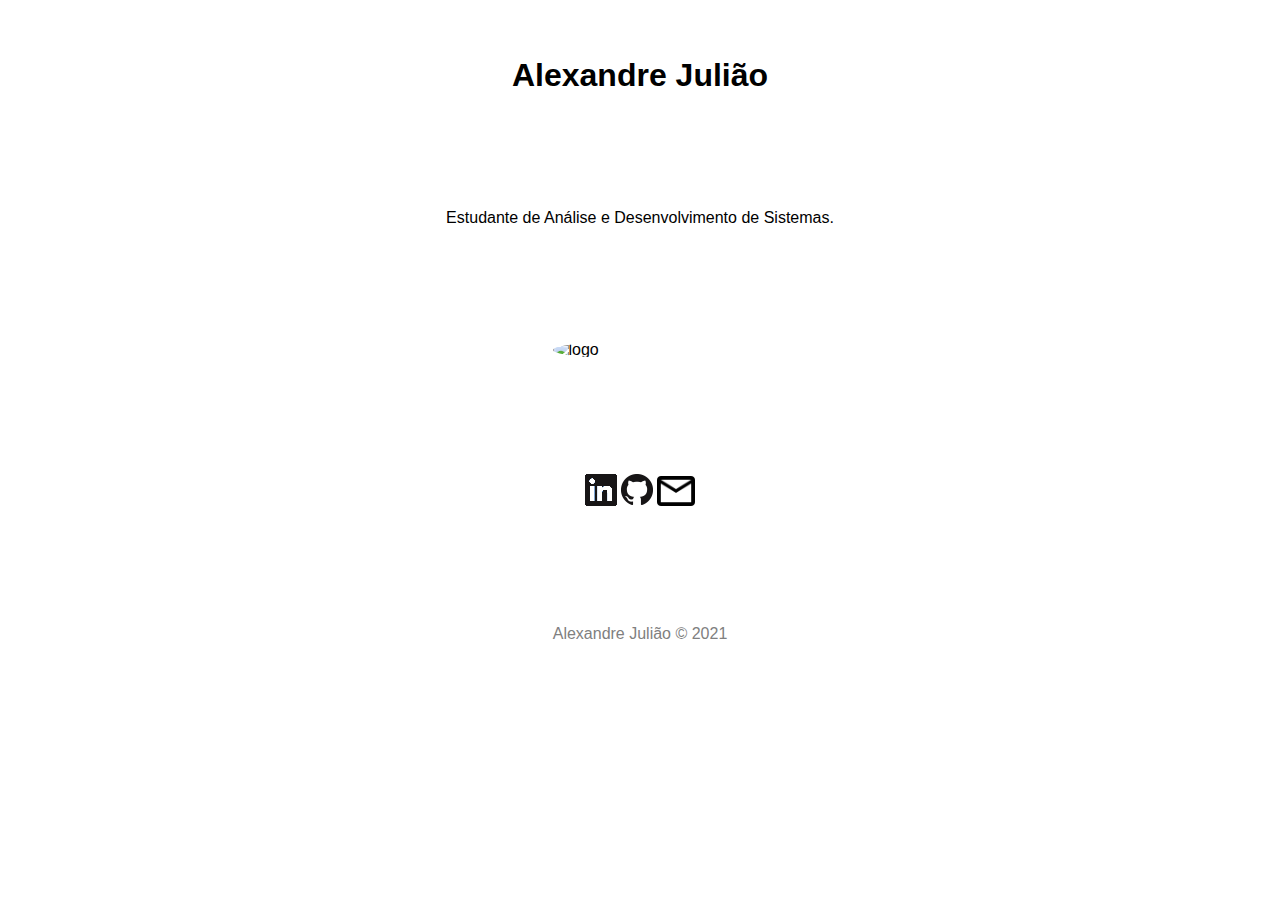
==== commit affb65dc: "create page clean" ====
--- a/index.html
+++ b/index.html
@@ -5,239 +5,32 @@
   <meta charset="UTF-8">
   <meta http-equiv="X-UA-Compatible" content="IE=edge">
   <meta name="viewport" content="width=device-width, initial-scale=1.0">
-  <link rel="stylesheet" href="css/reset.css">
-  <link rel="stylesheet" href="css/components/main-input.css">
-  <link rel="stylesheet" href="css/components/main-title.css">
-  <link rel="stylesheet" href="css/components/button-arrow.css">
-  <link rel="stylesheet" href="css/components/main-subtitle.css">
-  <link rel="stylesheet" href="css/components/main-box.css">
-  <link rel="stylesheet" href="css/components/main-button.css">
-  <link rel="stylesheet" href="css/components/main-action.css">
-  <link rel="stylesheet" href="css/components/main-header.css">
-  <link rel="stylesheet" href="css/components/logo.css">
-  <link rel="stylesheet" href="css/components/main-banner.css">
-  <link rel="stylesheet" href="css/components/main-section.css">
-  <link rel="stylesheet" href="css/components/skill-tec.css">
-  <link rel="stylesheet" href="css/components/main-form.css">
-  <link rel="stylesheet" href="css/components/progress-bar.css">
-  <link rel="stylesheet" href="css/components/wrapper-skill.css">
-  <link rel="stylesheet" href="css/components/card-project.css">
-  <link rel="stylesheet" href="css/components/wrapper-card.css">
-  <link rel="stylesheet" href="css/components/main-description.css">
-  <link rel="stylesheet" href="css/components/node-card.css">
-  <link rel="stylesheet" href="css/components/main-carousel.css">
-  <link rel="stylesheet" href="css/components/main-footer.css">
-  <link rel="stylesheet" href="css/components/main-label.css">
-
+  <link rel="preconnect" href="https://fonts.gstatic.com">
+  <link rel="stylesheet" href="css/style.css">
   <title>Alexandre Julião</title>
-
 </head>
 
 <body>
-  <header class="main-header">
-    <img src="assets/img/me.png" alt="logo" class="logo">
-    <nav>
-      <a class="main-action" href="" lang="en">Skills</a>
-      <a class="main-action" href="">Projetos</a>
-      <a class="main-action" href="">Sobre</a>
-      <a class="main-action" href="">Contatos</a>
-      <a class="main-button" href="" lang="en">Download CV</a>
-    </nav>
-  </header>
+  <div class="main">
 
-  <section class="main-banner">
-    <div class="wrapper">
+    <h1>Alexandre Julião</h1>
+    <article class="about"> Estudante de Análise e Desenvolvimento de Sistemas. </article>
+    <img src="http://github.com/alejuliao.png" alt="logo" class="logo" />
 
-      <div class="main-box">
-        <h1 class="main-title"> Alexandre Julião</h1>
-        <h2 class="main-subtitle">Front End Developer</h2>
-      </div>
-
-      <div class="navigation">
-        <a class="main-button" href="" lang="en">Download CV</a>
-        <a class="main-button" href="" lang="en">contato</a>
-      </div>
-    </div>
-  </section>
-  <section class="main-section">
-    <h1 class="main-title -second">Skills</h1>
-    <div class="wrapper-skill">
-      <article class="skill-tec">
-        <img class="icon" src="/img/ico_html5.png" alt="Logo HTML">
-        <div class="right">
-          <h3 class="title">HTML</h3>
-          <progress class="progress-bar" max="100" value="70">70%</progress>
-        </div>
-      </article>
-      <article class="skill-tec">
-        <img class="icon" src="/img/ico_nodejs.png" alt="Logo css3">
-        <div class="right">
-          <h3 class="title">NODEJS</h3>
-          <progress class="progress-bar" max="100" value="70">70%</progress>
-        </div>
-
-      </article>
-      <article class="skill-tec">
-
-        <img class="icon" src="/img/ico_css3.png" alt="Logo HTML">
-        <div class="right">
-          <h3 class="title">CSS</h3>
-          <progress class="progress-bar" max="100" value="70">70%</progress>
-        </div>
-
-      </article>
-      <article class="skill-tec">
-
-        <img class="icon" src="/img/ico_tdd.png" alt="Logo css3">
-        <div class="right">
-          <h3 class="title">TDD</h3>
-          <progress class="progress-bar" max="100" value="70">70%</progress>
-        </div>
-
-      </article>
-      <article class="skill-tec">
-
-        <img class="icon" src="/img/ico_js.png" alt="Logo HTML">
-        <div class="right">
-          <h3 class="title">JAVASCRIPT</h3>
-          <progress class="progress-bar" max="100" value="70">70%</progress>
-        </div>
-
-      </article>
-      <article class="skill-tec">
-
-        <img class="icon" src="/img/ico_restapi.png" alt="Logo css3">
-        <div class="right">
-          <h3 class="title">REST API</h3>
-          <progress class="progress-bar" max="100" value="70">70%</progress>
-        </div>
-
-      </article>
-      <article class="skill-tec">
-
-        <img class="icon" src="/img/ico_react.png" alt="Logo HTML">
-        <div class="right">
-          <h3 class="title">REACT</h3>
-          <progress class="progress-bar" max="100" value="70">70%</progress>
-        </div>
-
-      </article>
-      <article class="skill-tec">
-
-        <img class="icon" src="/img/ico_ux.png" alt="Logo css3">
-        <div class="right">
-          <h3 class="title">UX</h3>
-          <progress class="progress-bar" max="100" value="70">70%</progress>
-        </div>
-
-      </article>
-    </div>
-  </section>
-
-  <section class="main-section -bgBlack -bdFirst">
-    <h2 class="main-title -second">Projects</h2>
-    <div class="wrapper-card">
-      <a href="https://github.com/alejuliao" target="_blank">
-        <figure class="card-project">
-          <img src="/img/ico_js.png" alt="projeto1">
-        </figure>
+    <div class="links">
+      <a href="https://www.linkedin.com/in/alexandrejuliao/" target="_blank">
+        <img src="./img/icons/LI-In-Bug.png" alt="Link para o meu Linkedin"/>
       </a>
       <a href="https://github.com/alejuliao" target="_blank">
-        <figure class="card-project -blue">
-          <img src="/img/ico_js.png" alt="projeto1">
-        </figure>
+        <img src="./img/icons/GitHub-Mark-32px.png" alt="Link para o meu GitHub" />
       </a>
-      <a href="https://github.com/alejuliao" target="_blank">
-        <figure class="card-project -red">
-          <img src="/img/ico_js.png" alt="projeto1">
-        </figure>
+      <a href="mailto:alexand.juliao@gmail.com">
+        <img src="./img//icons/email-icon.png" alt="Link para o meu e-mail" />
       </a>
+
     </div>
-  </section>
+    <footer> Alexandre Julião © 2021</footer>
+  </div>
 
-  <section class="main-section -bgSecond -bdBlack">
-    <h3 class="main-title -second"> Sobre </h3>
-
-    <section class="main-carousel">
-      <button class="button-arrow -left"><span class="content">Voltar</span></button>
-      <div class="items">
-        <div class="elements">
-
-
-
-
-          <figure class="node-card">
-            <figcaption class="title">2010</figcaption>
-            <div class="logo">
-              <img src="/img/ico_js.png" alt="js">
-            </div>
-          </figure>
-          <figure class="node-card">
-            <figcaption class="title">2012</figcaption>
-            <div class="logo">
-              <img src="/img/ico_js.png" alt="js">
-            </div>
-          </figure>
-          <figure class="node-card">
-            <figcaption class="title">2014</figcaption>
-            <div class="logo">
-              <img src="/img/ico_js.png" alt="js">
-            </div>
-          </figure>
-          <figure class="node-card -first">
-            <figcaption class="title">2016</figcaption>
-            <div class="logo">
-              <img src="/img/ico_js.png" alt="js">
-            </div>
-          </figure>
-          <figure class="node-card -clean">
-            <figcaption class="title">2018</figcaption>
-            <div class="logo">
-              <img src="/img/ico_js.png" alt="js">
-            </div>
-          </figure>
-          <figure class="node-card -first">
-            <figcaption class="title">2020</figcaption>
-            <div class="logo">
-              <img src="/img/ico_js.png" alt="js">
-            </div>
-          </figure>
-        </div>
-      </div>
-      <button class="button-arrow -right"><span class="content">Avançar</span></button>
-    </section>
-    <p class="main-description">
-      Lorem ipsum dolor, sit amet consectetur adipisicing elit. Facere unde magni deserunt voluptas quas laboriosam
-      nesciunt dolores saepe sit quod reiciendis, aut esse atque recusandae sapiente at eveniet, distinctio praesentium?
-    </p>
-  </section>
-  <form action="" class="main-form">
-    <legend class="main-title -second">Contatos</legend>
-
-    <label for="name" class="main-label">Nome</label>
-    <input id="name" type="text" class="main-input">
-
-    <label for="email" class="main-label">E-mail</label>
-    <input id="email" type="email" class="main-input">
-
-    <label for="message" class="main-label">Mensagem</label>
-    <textarea name="message" id="message" class="main-input -textarea"></textarea>
-
-    <button type="submit" class="main-button -full">Enviar</button>
-  </form>
-
-  <footer class="main-footer">
-    <a href="#" class="action">
-      <img src="/img/ico_js.png" alt="logo" target="_blank">
-    </a>
-    <a href="#" class="action">
-      <img src="/img/ico_js.png" alt="logo" target="_blank">
-    </a>
-    <a href="#" class="action">
-      <img src="/img/ico_js.png" alt="logo" target="_blank">
-    </a>
-  </footer>
-  <script src="js/components/main-carousel.js"></script>
 </body>
-
 </html>--- a/css/style.css
+++ b/css/style.css
@@ -0,0 +1,32 @@
+* {
+  box-sizing: border-box;
+  font-family: Arial, Helvetica, sans-serif;
+  margin: auto;
+  padding-top: 0;
+  text-decoration: none;
+}
+.main {
+  width: 400px;
+  height: min(700px, 90vh);
+  
+  display: flex;
+  flex-direction: column;
+}
+.about {
+  text-align: center;
+}
+.logo {
+  width: 175px;
+
+  border-radius: 50%;
+  transition: opacity 0.3s;
+}
+.logo:hover {
+  opacity: 0.8;
+}
+footer {
+  color: gray;
+}
+footer::after{
+  content: '';
+}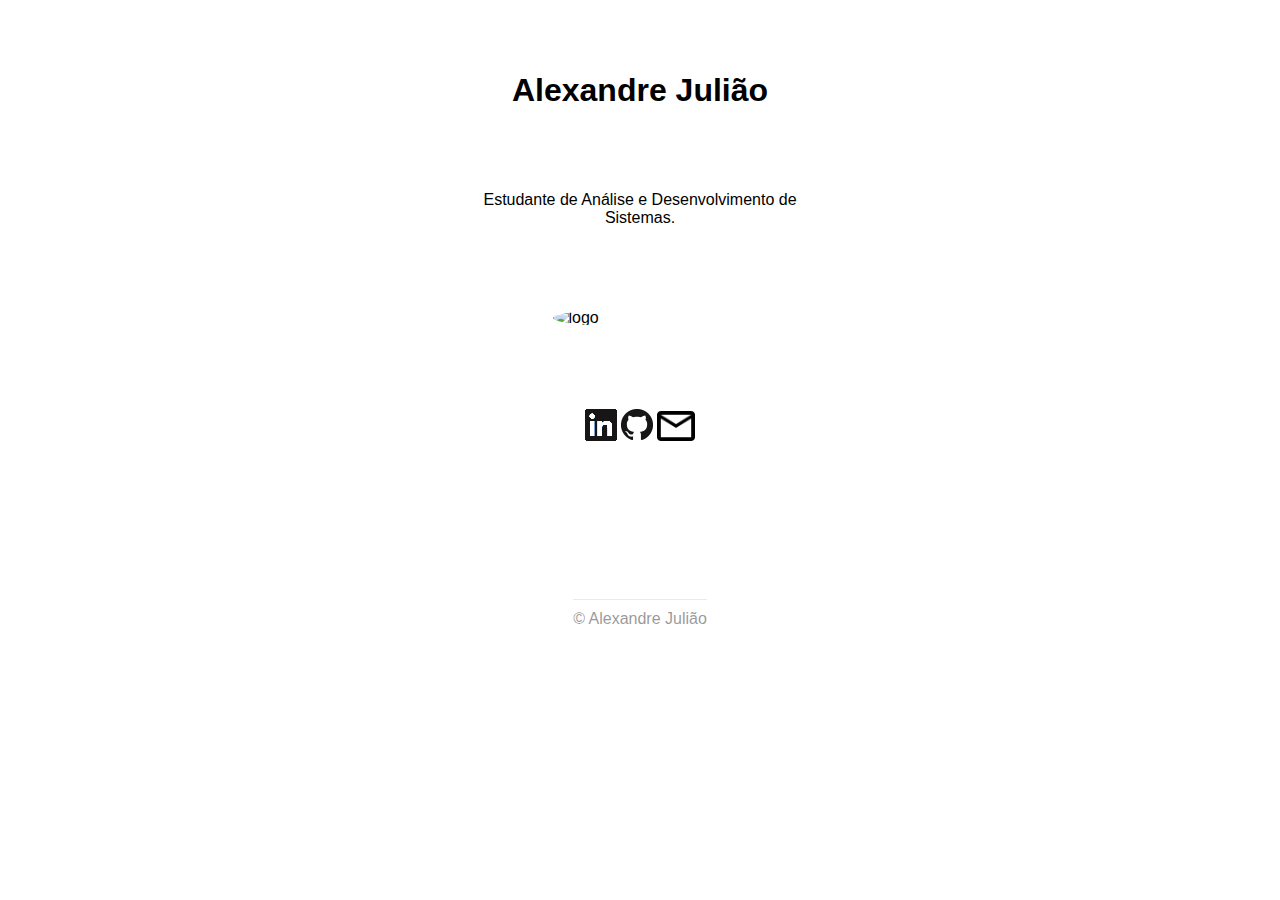
==== commit 8d775db4: "adjust width size" ====
--- a/index.html
+++ b/index.html
@@ -19,7 +19,7 @@
 
     <div class="links">
       <a href="https://www.linkedin.com/in/alexandrejuliao/" target="_blank">
-        <img src="./img/icons/LI-In-Bug.png" alt="Link para o meu Linkedin"/>
+        <img src="./img/icons/LI-In-Bug.png" alt="Link para o meu Linkedin" />
       </a>
       <a href="https://github.com/alejuliao" target="_blank">
         <img src="./img/icons/GitHub-Mark-32px.png" alt="Link para o meu GitHub" />
@@ -29,8 +29,9 @@
       </a>
 
     </div>
-    <footer> Alexandre Julião © 2021</footer>
+    <footer>© Alexandre Julião</footer>
   </div>
 
 </body>
+
 </html>--- a/css/style.css
+++ b/css/style.css
@@ -2,21 +2,23 @@
   box-sizing: border-box;
   font-family: Arial, Helvetica, sans-serif;
   margin: auto;
-  padding-top: 0;
+  padding: 0;
   text-decoration: none;
 }
 .main {
-  width: 400px;
+  width: 320px;
   height: min(700px, 90vh);
-  
   display: flex;
   flex-direction: column;
 }
 .about {
   text-align: center;
+  margin-top: 10px;
 }
 .logo {
   width: 175px;
+  margin-top: 10px;
+  margin-bottom: 10px;
 
   border-radius: 50%;
   transition: opacity 0.3s;
@@ -25,8 +27,16 @@
   opacity: 0.8;
 }
 footer {
-  color: gray;
+  color: #000;
+  opacity: .4;
 }
-footer::after{
+footer::before{
   content: '';
+  margin: 10px 0;
+  position: relative;
+  display: block;
+  height: 1px;
+  width: 100%;
+  background-color: #000;
+  opacity: .2;
 }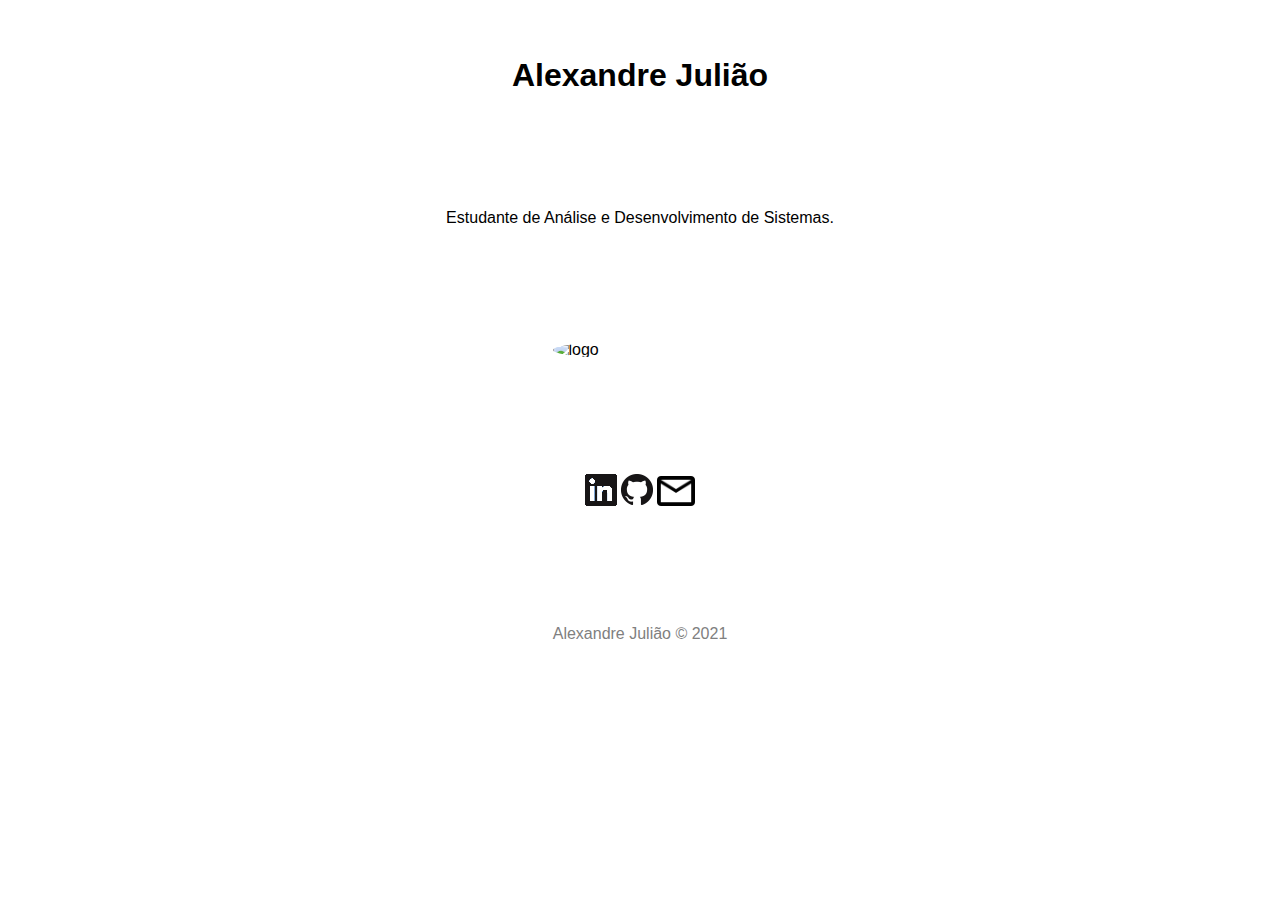
==== commit 46ecc7b0: "Revert "adjust width size"" ====
--- a/index.html
+++ b/index.html
@@ -19,7 +19,7 @@
 
     <div class="links">
       <a href="https://www.linkedin.com/in/alexandrejuliao/" target="_blank">
-        <img src="./img/icons/LI-In-Bug.png" alt="Link para o meu Linkedin" />
+        <img src="./img/icons/LI-In-Bug.png" alt="Link para o meu Linkedin"/>
       </a>
       <a href="https://github.com/alejuliao" target="_blank">
         <img src="./img/icons/GitHub-Mark-32px.png" alt="Link para o meu GitHub" />
@@ -29,9 +29,8 @@
       </a>
 
     </div>
-    <footer>© Alexandre Julião</footer>
+    <footer> Alexandre Julião © 2021</footer>
   </div>
 
 </body>
-
 </html>--- a/css/style.css
+++ b/css/style.css
@@ -2,23 +2,21 @@
   box-sizing: border-box;
   font-family: Arial, Helvetica, sans-serif;
   margin: auto;
-  padding: 0;
+  padding-top: 0;
   text-decoration: none;
 }
 .main {
-  width: 320px;
+  width: 400px;
   height: min(700px, 90vh);
+  
   display: flex;
   flex-direction: column;
 }
 .about {
   text-align: center;
-  margin-top: 10px;
 }
 .logo {
   width: 175px;
-  margin-top: 10px;
-  margin-bottom: 10px;
 
   border-radius: 50%;
   transition: opacity 0.3s;
@@ -27,16 +25,8 @@
   opacity: 0.8;
 }
 footer {
-  color: #000;
-  opacity: .4;
+  color: gray;
 }
-footer::before{
+footer::after{
   content: '';
-  margin: 10px 0;
-  position: relative;
-  display: block;
-  height: 1px;
-  width: 100%;
-  background-color: #000;
-  opacity: .2;
 }